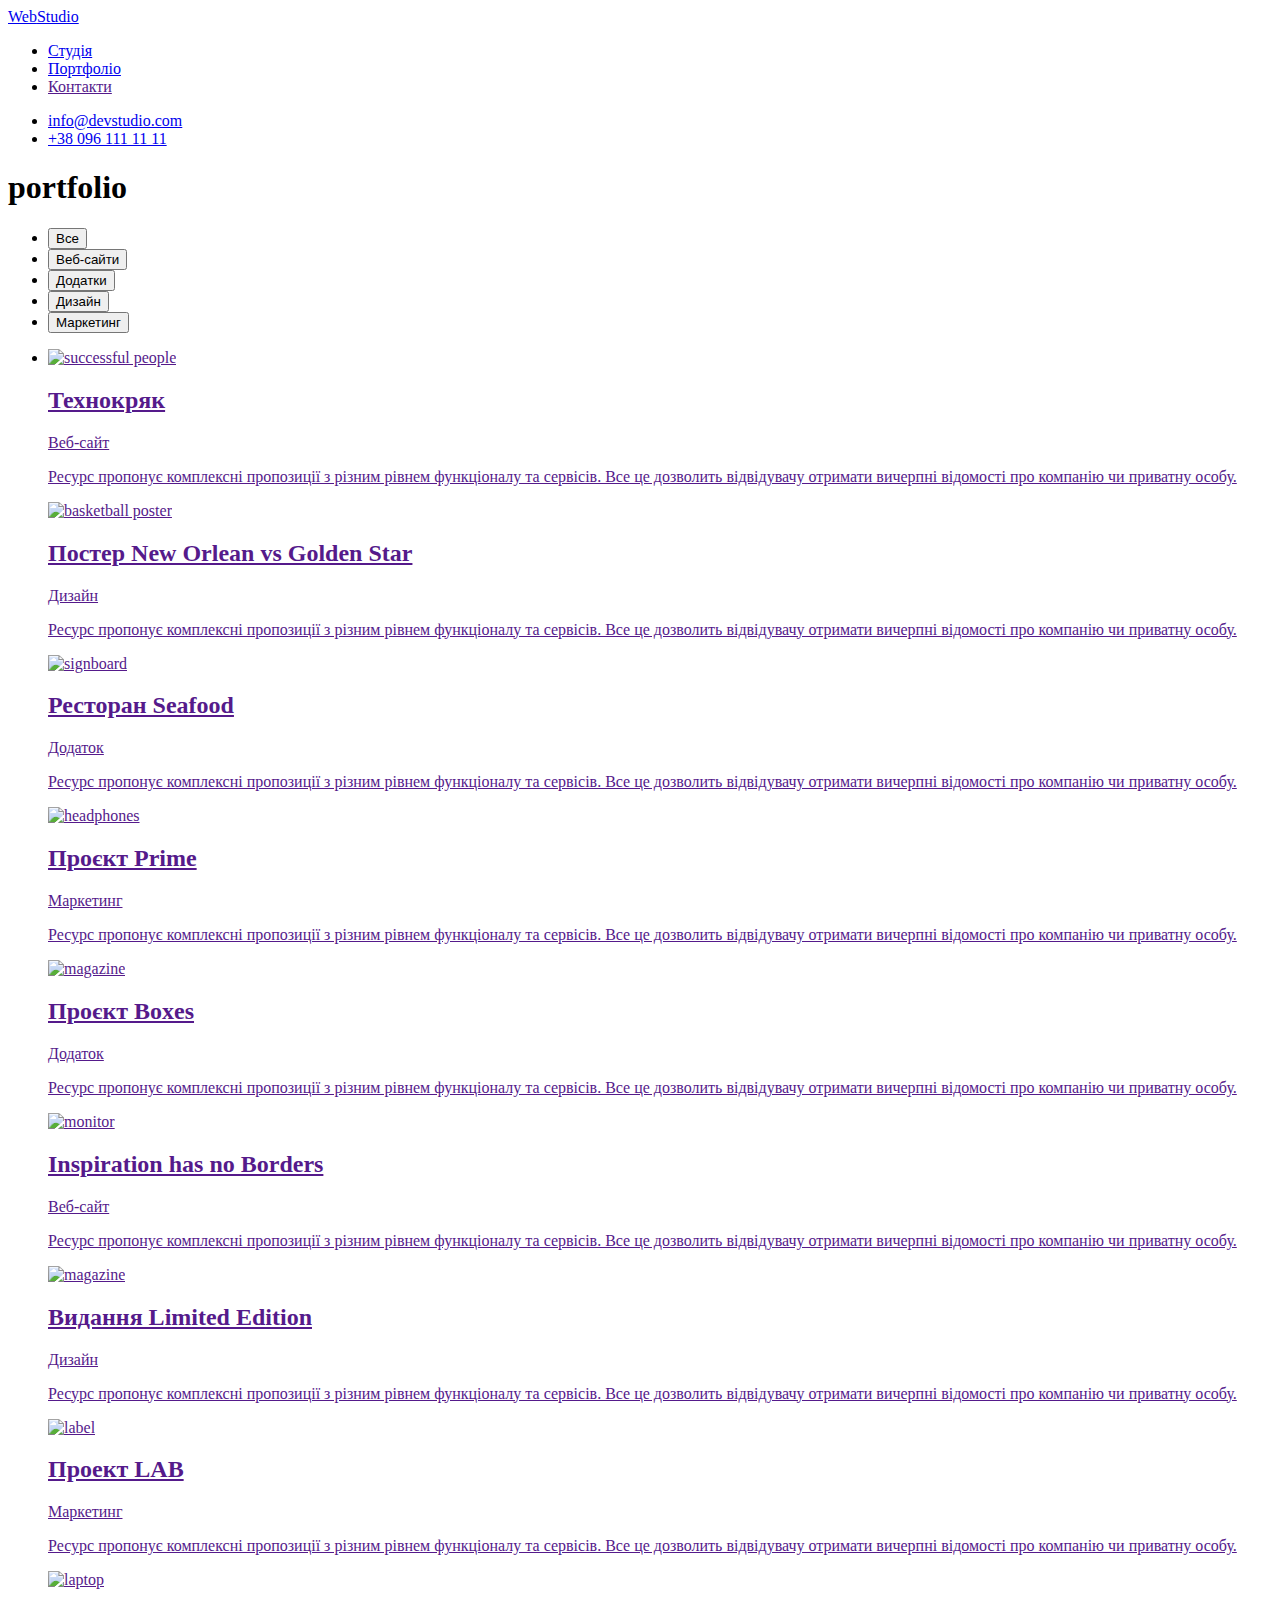
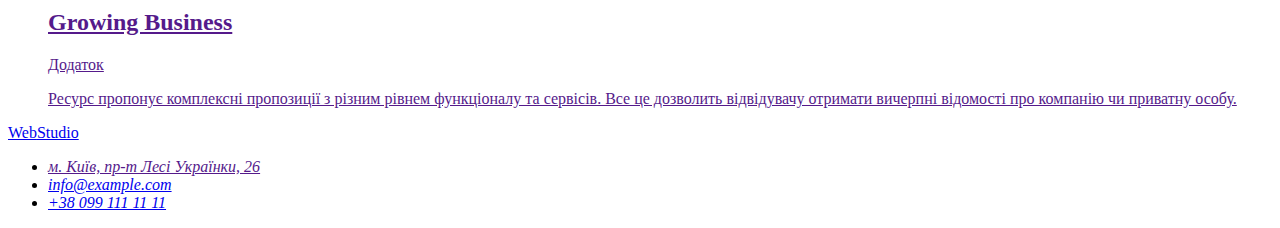
==== portfolio.html @ 74101970 "Add files via upload" ====
<!DOCTYPE html>
<html lang="en">
<head>
    <meta charset="UTF-8">
    <meta http-equiv="X-UA-Compatible" content="IE=edge">
    <meta name="viewport" content="width=device-width, initial-scale=1.0">
    <title>Document</title>
    <link href="https://fonts.googleapis.com/css2?family=Raleway:wght@700&family=Roboto:wght@400;500;700;900&display=swap"
        rel="stylesheet">
    <link rel="stylesheet" href="./css/styles.css">
</head>
<body>
    <!-- Hedear -->  
    <header class="page-header">
        <nav>
            <a href="./index.html" class="header-logo">Web<span class="first-logo">Studio</span></a>
            <ul class="page-nav list">
                <li><a href="./index.html" class="studio-link">Студія</a></li>
                <li><a href="./portfolio.html" class="portfolio-link current">Портфоліо</a></li>
                <li><a href="" class="contacts">Контакти</a></li>
            </ul>
        </nav>
        <ul class="page-contacts list">
            <li><a href="mailto:info@devstudio.com">info@devstudio.com</a></li>
            <li><a href="tel:+380961111111">+38 096 111 11 11</a></li>
        </ul>
    </header>
    <main>
        <section class="portfolio">
            <h1>portfolio</h1>
            <ul class="portfolio-nav list">
                <li><button type="button">Все</button></li>
                <li><button type="button">Веб-сайти</button></li>
                <li><button type="button">Додатки</button></li>
                <li><button type="button">Дизайн</button></li>
                <li><button type="button">Маркетинг</button></li>
            </ul>
            <ul class="portfolio-works list">
                <li>
                    <a href="">
                        <img src="./images/successful-people.jpg" alt="successful people" width="370">
                        <h2>Технокряк</h2>
                        <p>Веб-сайт</p>
                        <p>Ресурс пропонує комплексні пропозиції з різним рівнем функціоналу та сервісів. Все це дозволить відвідувачу отримати
                        вичерпні відомості про компанію чи приватну особу.</p>
                    </a>
                    <a href="">
                        <img src="./images/basketball-poster.jpg" alt="basketball poster" width="370">
                        <h2>Постер New Orlean vs Golden Star</h2>
                        <p>Дизайн</p>
                        <p>Ресурс пропонує комплексні пропозиції з різним рівнем функціоналу та сервісів. Все це дозволить відвідувачу
                            отримати
                            вичерпні відомості про компанію чи приватну особу.</p>
                    </a>
                    <a href="">
                        <img src="./images/signboard.jpg" alt="signboard" width="370">
                        <h2>Ресторан Seafood</h2>
                        <p>Додаток</p>
                        <p>Ресурс пропонує комплексні пропозиції з різним рівнем функціоналу та сервісів. Все це дозволить відвідувачу
                            отримати
                            вичерпні відомості про компанію чи приватну особу.</p>
                    </a>
                    <a href="">
                        <img src="./images/headphones.jpg" alt="headphones" width="370">
                        <h2>Проєкт Prime</h2>
                        <p>Маркетинг</p>
                        <p>Ресурс пропонує комплексні пропозиції з різним рівнем функціоналу та сервісів. Все це дозволить відвідувачу
                            отримати
                            вичерпні відомості про компанію чи приватну особу.</p>
                    </a>
                    <a href="">
                        <img src="./images/magazine.jpg" alt="magazine" width="370">
                        <h2>Проєкт Boxes</h2>
                        <p>Додаток</p>
                        <p>Ресурс пропонує комплексні пропозиції з різним рівнем функціоналу та сервісів. Все це дозволить відвідувачу
                            отримати
                            вичерпні відомості про компанію чи приватну особу.</p>
                    </a>
                    <a href="">
                        <img src="./images/monitor.jpg" alt="monitor" width="370">
                        <h2>Inspiration has no Borders</h2>
                        <p>Веб-сайт</p>
                        <p>Ресурс пропонує комплексні пропозиції з різним рівнем функціоналу та сервісів. Все це дозволить відвідувачу
                            отримати
                            вичерпні відомості про компанію чи приватну особу.</p>
                    </a>
                    <a href="">
                        <img src="./images/magazine.jpg" alt="magazine" width="370">
                        <h2>Видання Limited Edition</h2>
                        <p>Дизайн</p>
                        <p>Ресурс пропонує комплексні пропозиції з різним рівнем функціоналу та сервісів. Все це дозволить відвідувачу
                            отримати
                            вичерпні відомості про компанію чи приватну особу.</p>
                    </a>
                    <a href="">
                        <img src="./images/label.jpg" alt="label" width="370">
                        <h2>Проект LAB</h2>
                        <p>Маркетинг</p>
                        <p>Ресурс пропонує комплексні пропозиції з різним рівнем функціоналу та сервісів. Все це дозволить відвідувачу
                            отримати
                            вичерпні відомості про компанію чи приватну особу.</p>
                    </a>
                    <a href="">
                        <img src="./images/laptop2.jpg" alt="laptop" width="370">
                        <h2>Growing Business</h2>
                        <p>Додаток</p>
                        <p>Ресурс пропонує комплексні пропозиції з різним рівнем функціоналу та сервісів. Все це дозволить відвідувачу
                            отримати
                            вичерпні відомості про компанію чи приватну особу.</p>
                    </a>
              </li>
            </ul>
        </section>
    </main>
    <!-- Footer -->
   <footer>
        <a href="./index.html" class="footer-logo">Web<span class="second-logo">Studio</span></a>
        <address>
        <ul class="address list">
            <li><a class="location-link" href="">м. Київ, пр-т Лесі Українки, 26</a></li>
            <li><a class="mail-link" href="mailto:info@example.com">info@example.com</a></li>
            <li><a class="tel-link" href="tel:+380991111111">+38 099 111 11 11</a></li>
        </ul>
        </address>
    </footer>
    </body>
    
    </html>
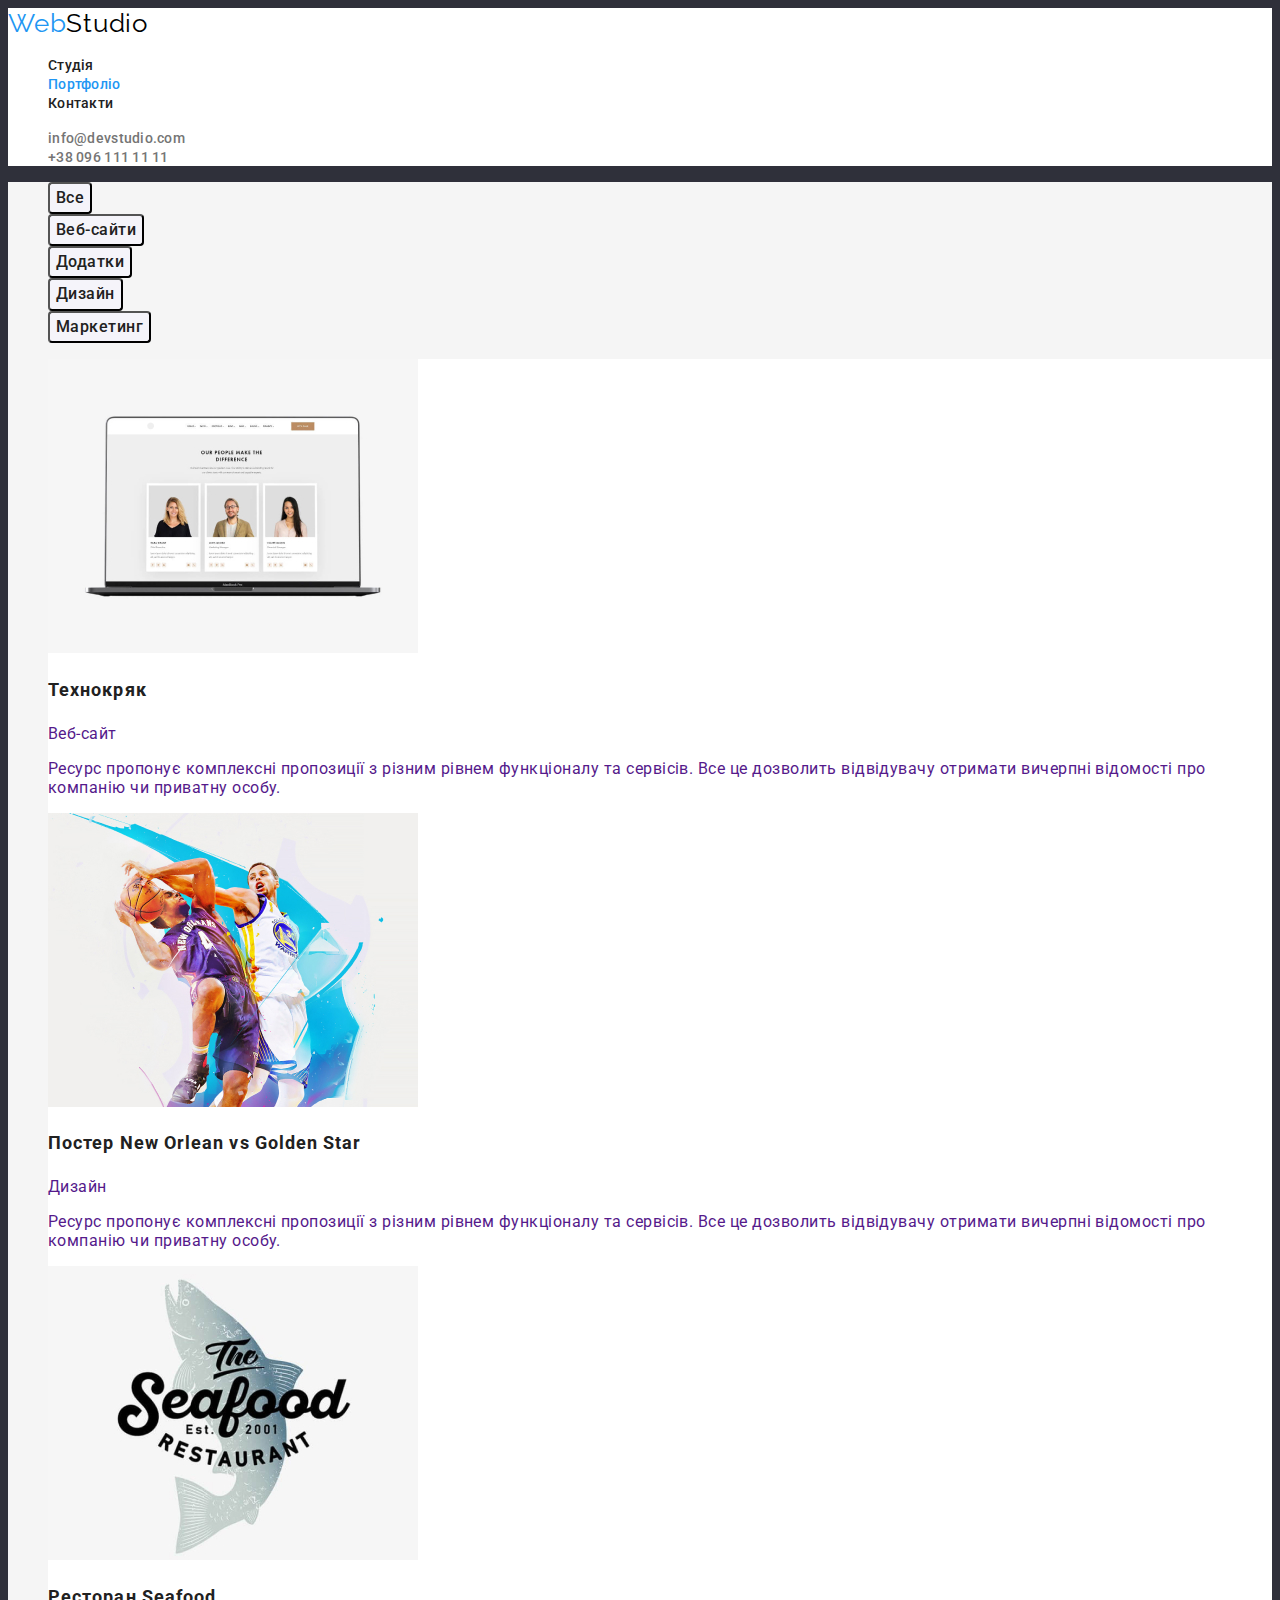
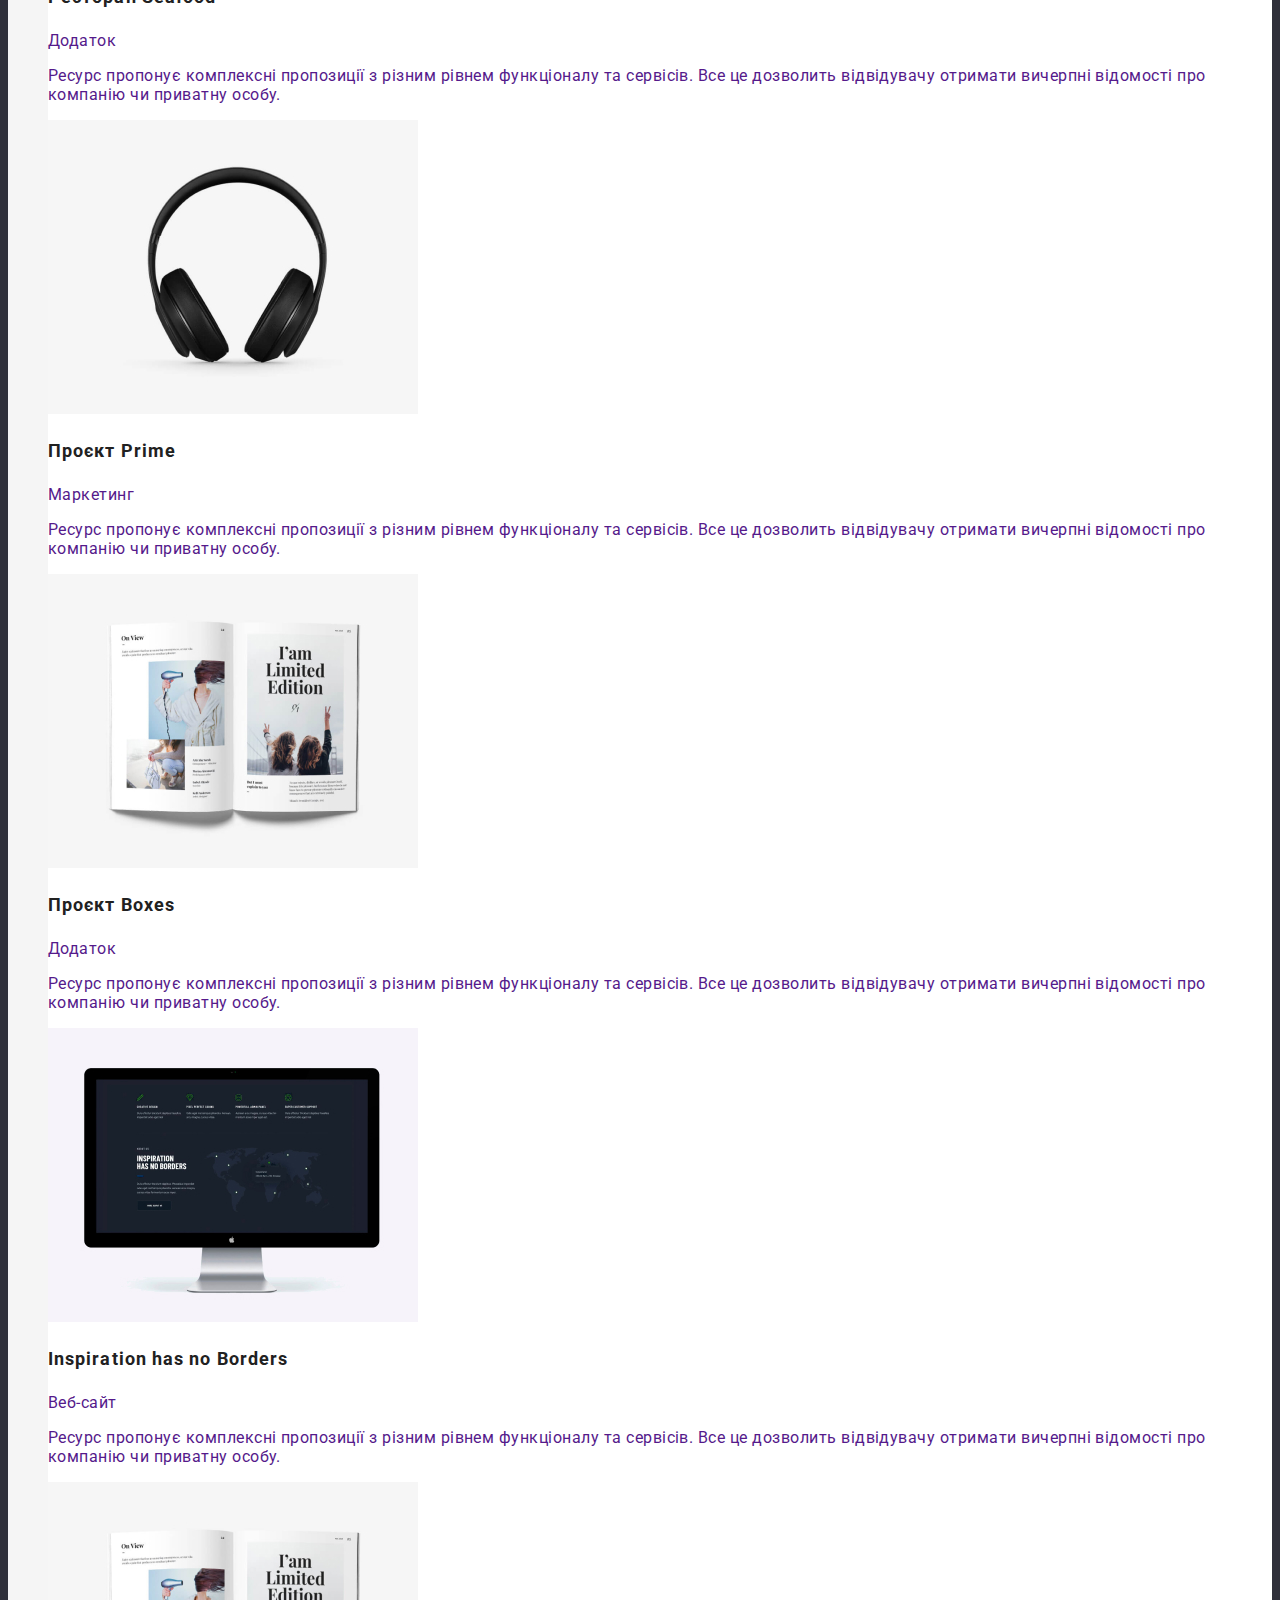
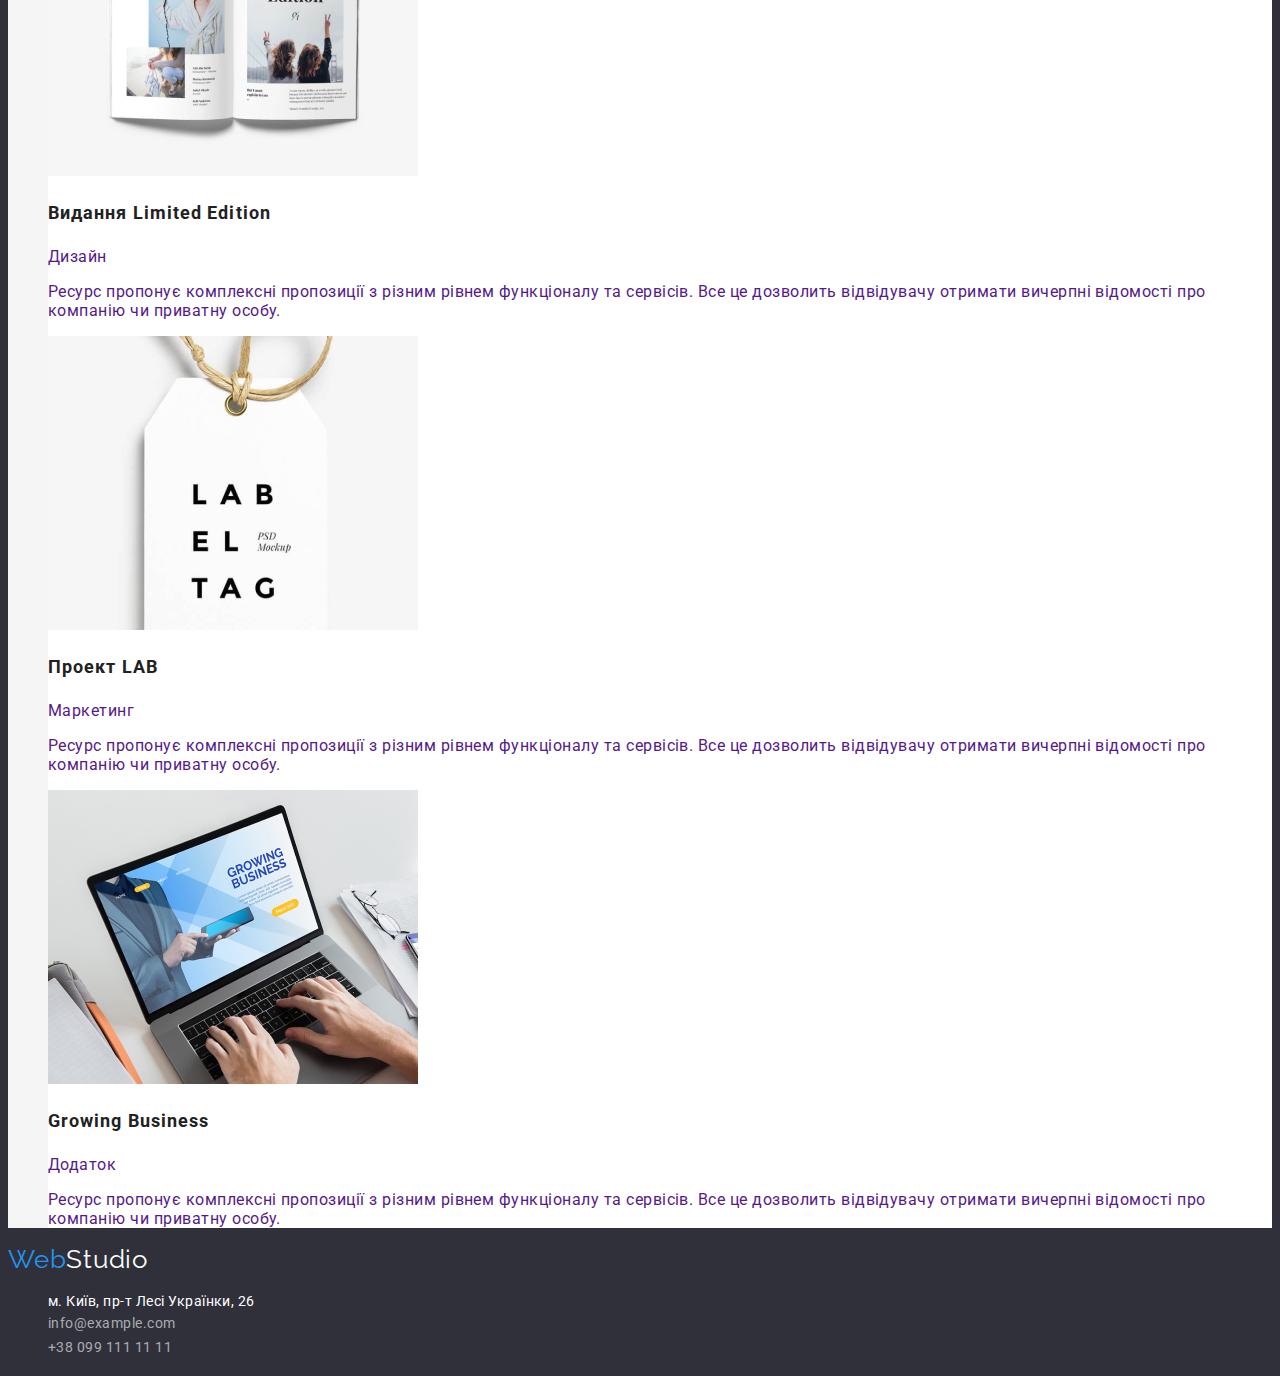
==== commit eab73a59: "homework-2-red-1" ====
--- a/portfolio.html
+++ b/portfolio.html
@@ -113,7 +113,7 @@
         </section>
     </main>
     <!-- Footer -->
-   <footer>
+    <footer>
         <a href="./index.html" class="footer-logo">Web<span class="second-logo">Studio</span></a>
         <address>
         <ul class="address list">
@@ -124,5 +124,4 @@
         </address>
     </footer>
     </body>
-    
     </html>--- a/css/styles.css
+++ b/css/styles.css
@@ -0,0 +1,286 @@
+/* body text color: #757575 */
+/* secondary color #212121 */
+/* address mail. tel. link color: rgba(255, 255, 255, 0.6); */
+/* special (nav, logo acсent) color #2196F3*/
+/* hero h1 color #FFFFFF */
+/* body background color #2F303A; */
+/* header background color #FFFFFF*/
+/* hero, footer background color #FFFFFF*/
+/* Our advantages background color #E5E5E5* */
+/* Our team background color #F5F4FA* */
+/* Hedear */
+:root{
+    --primary-text-color:#757575;
+    --title-text-color:#212121;
+    --accent-color:#2196F3;
+    --hero-color:#FFFFFF;
+    --address-color: rgba(255, 255, 255, 0.6);
+    --logo-first-color: #000000;
+}
+
+/* PAGE */
+body{
+
+    color:var(--primary-text-color);
+    background-color:#2F303A;  
+    font-family: Roboto, sans-serif;
+    letter-spacing: 0.03em;
+}
+ button{
+    cursor: pointer;
+}
+.list {
+    list-style: none;
+}
+/* Page header */
+.page-header {
+    background: #FFFFFF;
+}
+/* Page logo */
+.header-logo{
+    font-family: Raleway,sans-serif;
+    font-size: 26px;
+    line-height: 1.2;
+    letter-spacing: 0.03em;
+    text-decoration: none;
+
+    color:var(--accent-color);
+}
+.first-logo {
+    font-family: Raleway, sans-serif; 
+    font-size: 26px;
+    line-height: 1.2;
+    letter-spacing: 0.03em;
+    text-decoration: none;
+
+    color: var(--logo-first-color);
+}
+/* Page navigation */
+.page-nav a{
+    font-weight: 500;
+    font-size: 14px;
+    line-height: 1.2;
+    letter-spacing: 0.02em;
+    text-decoration: none;
+
+    color:var(--title-text-color);
+}
+.studio-link:hover,
+.studio-link:focus {
+    color:var(--accent-color);
+}
+.portfolio-link:hover,
+.portfolio-link:focus {
+    color: var(--accent-color);
+}    
+.page-nav .current{
+    color: var(--accent-color);  
+}  
+/* Page-contacts */
+.page-contacts a{
+    font-weight: 500;
+    font-size: 14px;
+    line-height: 1.14;
+    letter-spacing: 0.02em;
+    text-decoration: none;
+
+    color:var(--primary-text-color);
+}
+.page-contacts a:hover,
+.page-contacts a:focus{
+    color:var(--accent-color);
+}
+
+/* footer */
+.footer-logo {
+    font-family: Raleway, sans-serif;
+    font-size: 26px;
+    line-height: 1.2;
+    letter-spacing: 0.03em;
+    text-decoration: none;
+
+    color: var(--accent-color);
+}
+.second-logo {
+    font-family: Raleway, sans-serif; 
+    font-size: 26px;
+    line-height: 1.2;
+    letter-spacing: 0.03em;
+    text-decoration: none;
+
+    color: var(--hero-color);
+}
+.mail-link,
+.tel-link{
+    font-style: normal;
+    font-size: 14px;
+    line-height: 1.71;
+    text-decoration: none;
+
+    color:var(--address-color);
+}
+.location-link{
+    font-style: normal;
+    font-size: 14px;
+    line-height: 1.5;
+    text-decoration: none;
+
+    color: #FFFFFF;
+}
+.mail-link:hover,
+.mail-link:focus {
+    color: var(--accent-color);
+}
+.tel-link:hover,
+.tel-link:focus {
+    color: var(--accent-color);
+}
+/* MAIN */
+
+/* Hero */
+.hero-title {
+    font-weight: 900;
+    font-size: 44px;
+    line-height: 1.36;
+    text-align: center;
+    letter-spacing: 0.06em;
+    text-transform: uppercase;
+
+    color: var(--hero-color);
+}
+
+/* button */
+.button {
+    font-family: inherit;
+    font-weight: 700;
+    font-size: 16px;
+    line-height: 1.88;
+    display: flex;
+    align-items: center;
+    text-align: center;
+    letter-spacing: 0.06em;
+
+    color: var(--hero-color);
+    background-color: var(--accent-color)
+}
+
+/* Our adventages */
+.section-adventages {
+    background-color: #E5E5E5;
+}
+.adventages-title{
+    position: absolute;
+    width: 1px;
+    height: 1px;
+    margin: -1px;
+    border: 0;
+    padding: 0;
+    white-space: nowrap;
+    clip-path: inset(100%);
+    clip: rect(0 0 0 0);
+    overflow: hidden;
+}
+
+.adventages h3 {
+    font-weight: 700;
+    font-size: 14px;
+    line-height: 1.14;
+    text-transform: uppercase;
+
+    color: var(--title-text-color);
+}
+
+.adventages p {
+    font-size: 14px;
+    line-height: 1.71;
+}
+
+/* What we do */
+.section-do {
+    background-color: #E5E5E5;
+}
+
+.do-title {
+    font-weight: 700;
+    font-size: 36px;
+    line-height: 1.17;
+    text-align: center;
+
+    color: var(--title-text-color);
+}
+
+/* Our team */
+.section-team {
+    background-color: #F5F4FA;
+}
+
+.team-title {
+    font-weight: 700;
+    font-size: 36px;
+    line-height: 1.17;
+    text-align: center;
+
+    color: var(--title-text-color);
+}
+
+.team h3 {
+    font-weight: 500;
+    font-size: 16px;
+    line-height: 1.19;
+
+    color: var(--title-text-color);
+}
+/* PORTFOLIO */
+.portfolio{
+    background-color: #F5F5F5;
+}
+.portfolio h1{
+    position: absolute;
+    width: 1px;
+    height: 1px;
+    margin: -1px;
+    border: 0;
+    padding: 0;
+    white-space: nowrap;
+    clip-path: inset(100%);
+    clip: rect(0 0 0 0);
+    overflow: hidden;
+}
+/* Portfolio navigation */
+.portfolio-nav button{
+    font-family: inherit;
+    font-weight: 500;
+    font-size: 16px;
+    line-height: 1.63;  
+    text-align: center;
+    letter-spacing: 0.03em;
+    
+    color: var(--title-text-color);
+    background: #F5F4FA;
+    border-radius: 4px;
+}
+.portfolio-nav button:hover,
+.portfolio-nav button:focus{
+    background-color: #2196F3;
+    color: #FFFFFF;
+}
+/* Portfolio works */
+.portfolio-works li{
+    background-color: #FFFFFF;
+}
+.portfolio-works a{
+    text-decoration: none;
+}
+.portfolio-works h2{
+    font-weight: 700;
+    font-size: 18px;
+    line-height: 2.00;
+    letter-spacing: 0.06em;
+    
+    color: var(--title-text-color);
+} 
+.portfolio-works p{
+    font-size: 16px;
+    line-height: 1,88;
+    letter-spacing: 0.03em;
+}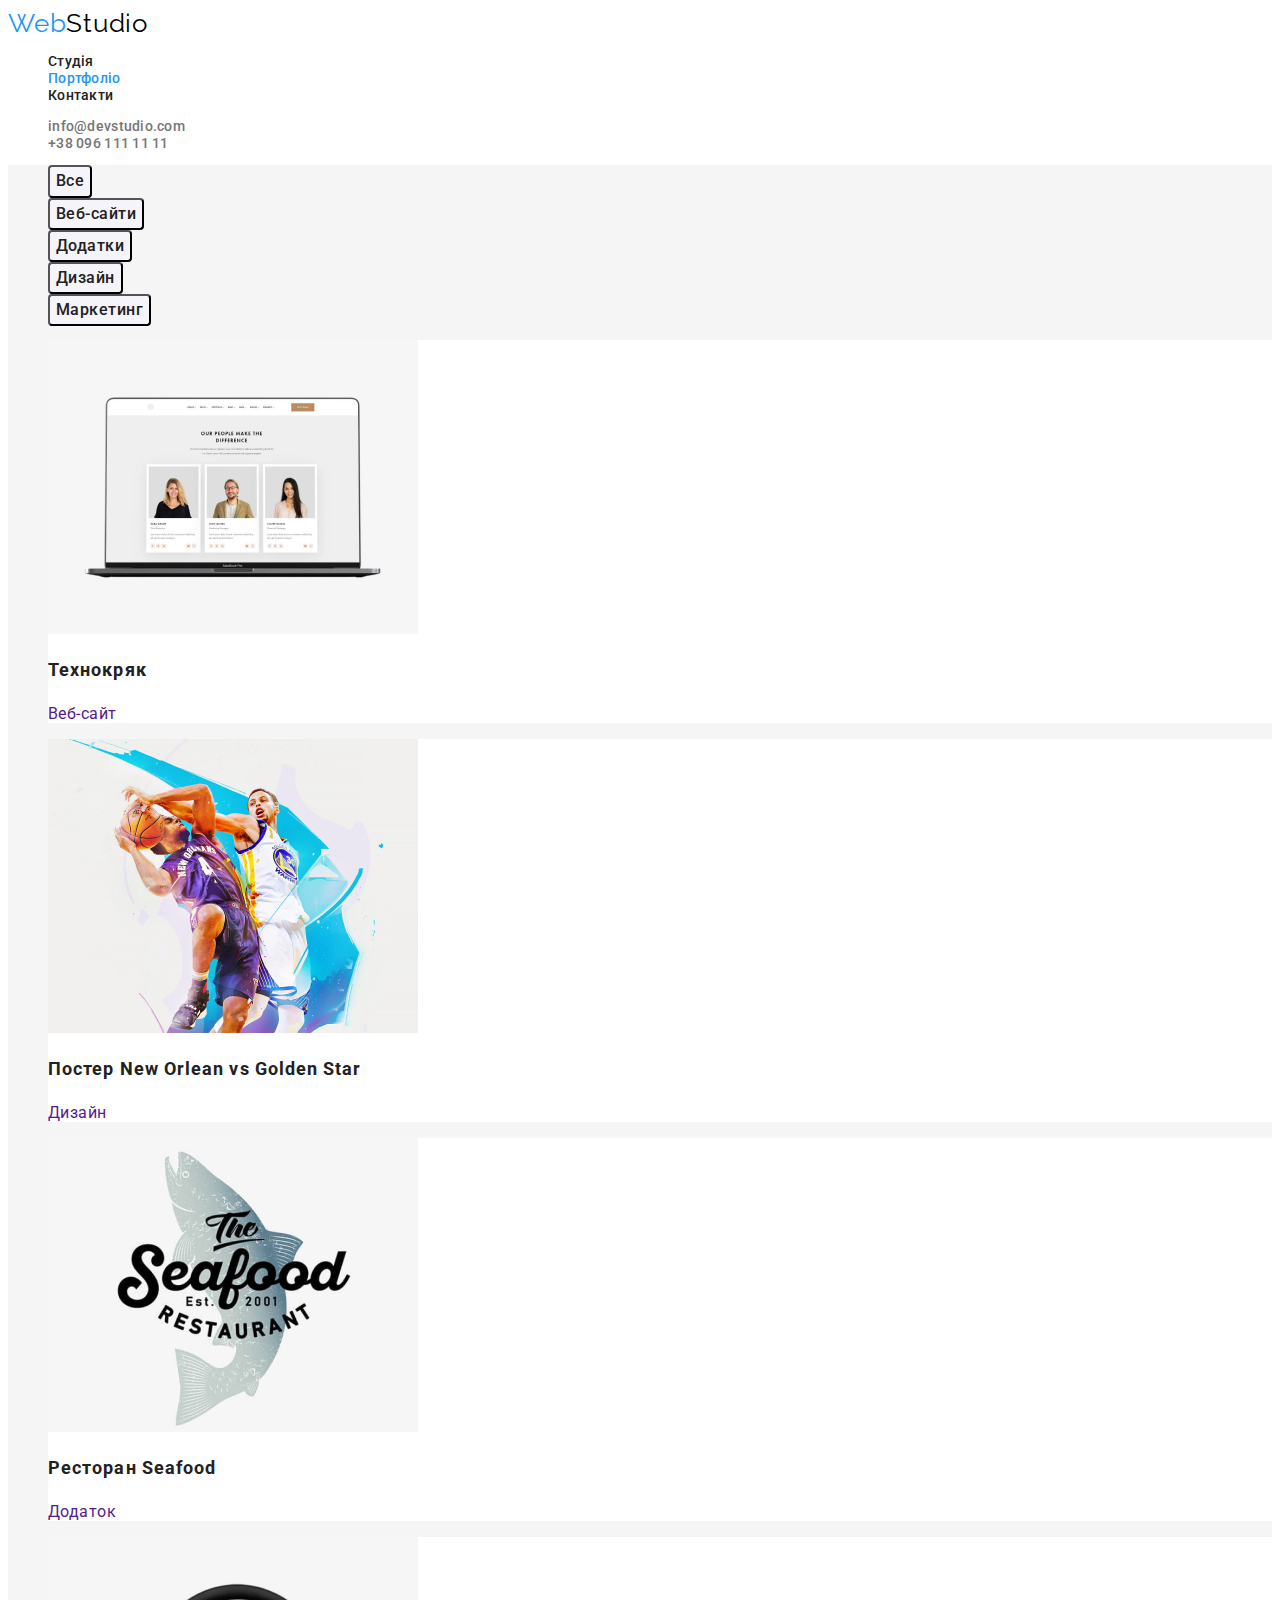
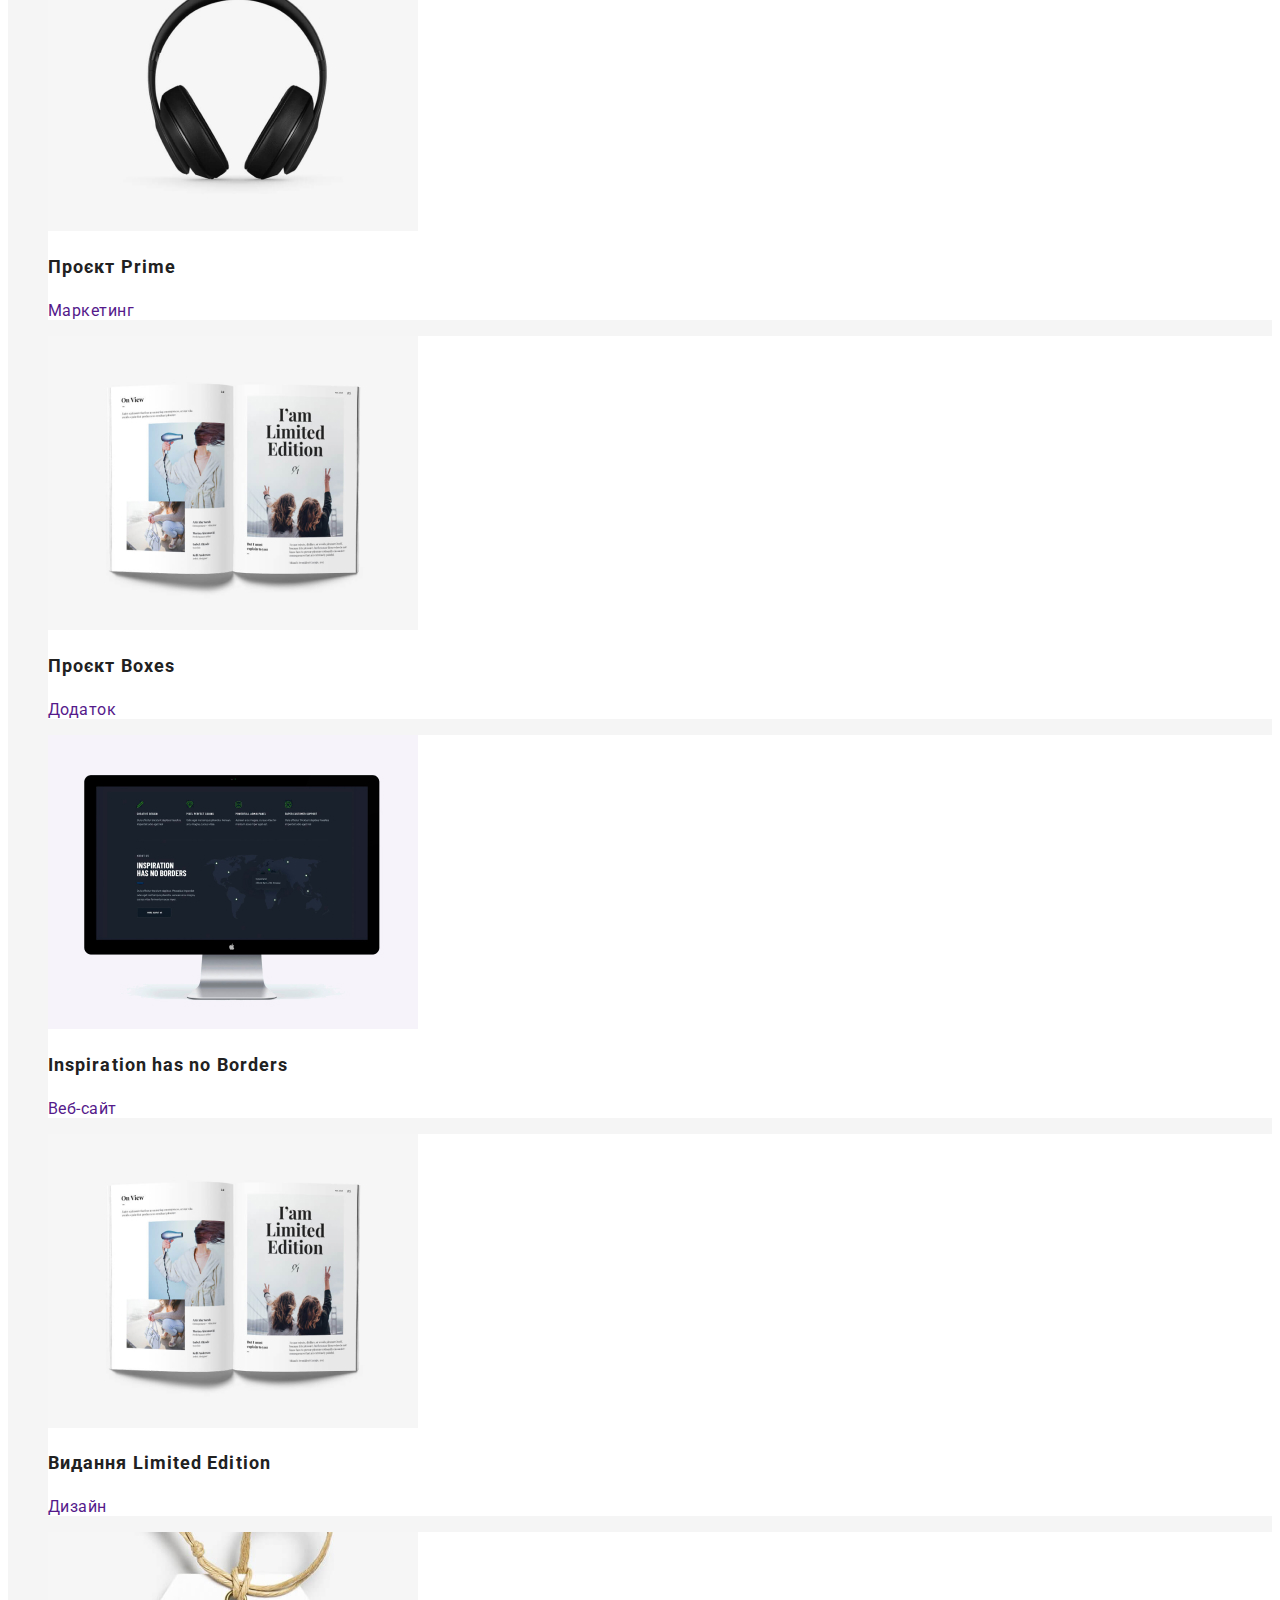
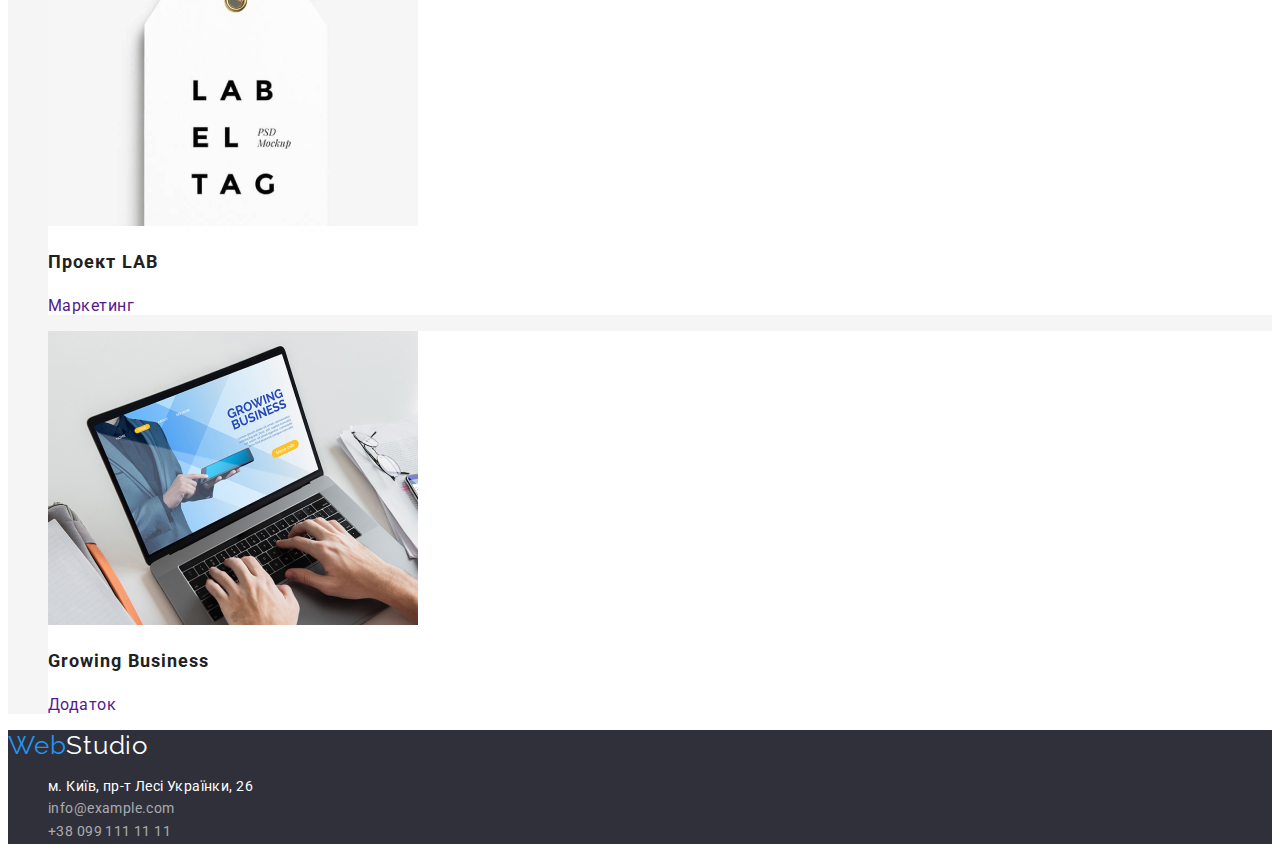
==== commit b50239be: "homework-2-red-2" ====
--- a/portfolio.html
+++ b/portfolio.html
@@ -41,79 +41,68 @@
                         <img src="./images/successful-people.jpg" alt="successful people" width="370">
                         <h2>Технокряк</h2>
                         <p>Веб-сайт</p>
-                        <p>Ресурс пропонує комплексні пропозиції з різним рівнем функціоналу та сервісів. Все це дозволить відвідувачу отримати
-                        вичерпні відомості про компанію чи приватну особу.</p>
-                    </a>
+                    </a>                     
+                </li>
+                <li>
                     <a href="">
                         <img src="./images/basketball-poster.jpg" alt="basketball poster" width="370">
                         <h2>Постер New Orlean vs Golden Star</h2>
                         <p>Дизайн</p>
-                        <p>Ресурс пропонує комплексні пропозиції з різним рівнем функціоналу та сервісів. Все це дозволить відвідувачу
-                            отримати
-                            вичерпні відомості про компанію чи приватну особу.</p>
                     </a>
+                </li>
+                <li>
                     <a href="">
                         <img src="./images/signboard.jpg" alt="signboard" width="370">
                         <h2>Ресторан Seafood</h2>
                         <p>Додаток</p>
-                        <p>Ресурс пропонує комплексні пропозиції з різним рівнем функціоналу та сервісів. Все це дозволить відвідувачу
-                            отримати
-                            вичерпні відомості про компанію чи приватну особу.</p>
-                    </a>
+                </li>
+                <li>
                     <a href="">
                         <img src="./images/headphones.jpg" alt="headphones" width="370">
                         <h2>Проєкт Prime</h2>
                         <p>Маркетинг</p>
-                        <p>Ресурс пропонує комплексні пропозиції з різним рівнем функціоналу та сервісів. Все це дозволить відвідувачу
-                            отримати
-                            вичерпні відомості про компанію чи приватну особу.</p>
                     </a>
+                </li>
+                <li>
                     <a href="">
                         <img src="./images/magazine.jpg" alt="magazine" width="370">
                         <h2>Проєкт Boxes</h2>
                         <p>Додаток</p>
-                        <p>Ресурс пропонує комплексні пропозиції з різним рівнем функціоналу та сервісів. Все це дозволить відвідувачу
-                            отримати
-                            вичерпні відомості про компанію чи приватну особу.</p>
                     </a>
+                </li>
+                <li>
                     <a href="">
                         <img src="./images/monitor.jpg" alt="monitor" width="370">
                         <h2>Inspiration has no Borders</h2>
                         <p>Веб-сайт</p>
-                        <p>Ресурс пропонує комплексні пропозиції з різним рівнем функціоналу та сервісів. Все це дозволить відвідувачу
-                            отримати
-                            вичерпні відомості про компанію чи приватну особу.</p>
                     </a>
+                </li>
+                <li>
                     <a href="">
                         <img src="./images/magazine.jpg" alt="magazine" width="370">
                         <h2>Видання Limited Edition</h2>
                         <p>Дизайн</p>
-                        <p>Ресурс пропонує комплексні пропозиції з різним рівнем функціоналу та сервісів. Все це дозволить відвідувачу
-                            отримати
-                            вичерпні відомості про компанію чи приватну особу.</p>
                     </a>
+                </li>
+                <li>
                     <a href="">
                         <img src="./images/label.jpg" alt="label" width="370">
                         <h2>Проект LAB</h2>
                         <p>Маркетинг</p>
-                        <p>Ресурс пропонує комплексні пропозиції з різним рівнем функціоналу та сервісів. Все це дозволить відвідувачу
-                            отримати
-                            вичерпні відомості про компанію чи приватну особу.</p>
                     </a>
+                </li>
+                <li>
                     <a href="">
                         <img src="./images/laptop2.jpg" alt="laptop" width="370">
                         <h2>Growing Business</h2>
                         <p>Додаток</p>
-                        <p>Ресурс пропонує комплексні пропозиції з різним рівнем функціоналу та сервісів. Все це дозволить відвідувачу
-                            отримати
-                            вичерпні відомості про компанію чи приватну особу.</p>
                     </a>
-              </li>
+                </li>
             </ul>
         </section>
     </main>
     <!-- Footer -->
-    <footer>
+    <footer class="footer">
         <a href="./index.html" class="footer-logo">Web<span class="second-logo">Studio</span></a>
         <address>
         <ul class="address list">
--- a/css/styles.css
+++ b/css/styles.css
@@ -20,11 +20,12 @@
 
 /* PAGE */
 body{
-
     color:var(--primary-text-color);
-    background-color:#2F303A;  
     font-family: Roboto, sans-serif;
-    letter-spacing: 0.03em;
+    font-size: 14px;
+    letter-spacing: 0.03em;
+
+    background-color: #FFFFFF;
 }
  button{
     cursor: pointer;
@@ -58,7 +59,6 @@
 /* Page navigation */
 .page-nav a{
     font-weight: 500;
-    font-size: 14px;
     line-height: 1.2;
     letter-spacing: 0.02em;
     text-decoration: none;
@@ -79,7 +79,6 @@
 /* Page-contacts */
 .page-contacts a{
     font-weight: 500;
-    font-size: 14px;
     line-height: 1.14;
     letter-spacing: 0.02em;
     text-decoration: none;
@@ -92,6 +91,9 @@
 }
 
 /* footer */
+.footer{
+    background-color: #2F303A;
+}
 .footer-logo {
     font-family: Raleway, sans-serif;
     font-size: 26px;
@@ -113,7 +115,6 @@
 .mail-link,
 .tel-link{
     font-style: normal;
-    font-size: 14px;
     line-height: 1.71;
     text-decoration: none;
 
@@ -121,7 +122,6 @@
 }
 .location-link{
     font-style: normal;
-    font-size: 14px;
     line-height: 1.5;
     text-decoration: none;
 
@@ -138,6 +138,9 @@
 /* MAIN */
 
 /* Hero */
+.hero{
+    background-color: #2F303A;;
+}
 .hero-title {
     font-weight: 900;
     font-size: 44px;
@@ -152,7 +155,6 @@
 /* button */
 .button {
     font-family: inherit;
-    font-weight: 700;
     font-size: 16px;
     line-height: 1.88;
     display: flex;
@@ -166,9 +168,9 @@
 
 /* Our adventages */
 .section-adventages {
-    background-color: #E5E5E5;
-}
-.adventages-title{
+    background-color: #F5F5F5;
+}
+.adventages{
     position: absolute;
     width: 1px;
     height: 1px;
@@ -181,17 +183,14 @@
     overflow: hidden;
 }
 
-.adventages h3 {
-    font-weight: 700;
-    font-size: 14px;
+.adventages-title{
     line-height: 1.14;
     text-transform: uppercase;
 
     color: var(--title-text-color);
 }
 
-.adventages p {
-    font-size: 14px;
+.adventages-text {
     line-height: 1.71;
 }
 
@@ -199,9 +198,7 @@
 .section-do {
     background-color: #E5E5E5;
 }
-
-.do-title {
-    font-weight: 700;
+.title{
     font-size: 36px;
     line-height: 1.17;
     text-align: center;
@@ -213,22 +210,16 @@
 .section-team {
     background-color: #F5F4FA;
 }
-
-.team-title {
-    font-weight: 700;
-    font-size: 36px;
-    line-height: 1.17;
-    text-align: center;
-
-    color: var(--title-text-color);
-}
-
-.team h3 {
+.team-name{
     font-weight: 500;
     font-size: 16px;
     line-height: 1.19;
 
     color: var(--title-text-color);
+}
+.team-position{
+    font-size: 16px;
+    line-height: 1.9;
 }
 /* PORTFOLIO */
 .portfolio{
@@ -272,7 +263,6 @@
     text-decoration: none;
 }
 .portfolio-works h2{
-    font-weight: 700;
     font-size: 18px;
     line-height: 2.00;
     letter-spacing: 0.06em;
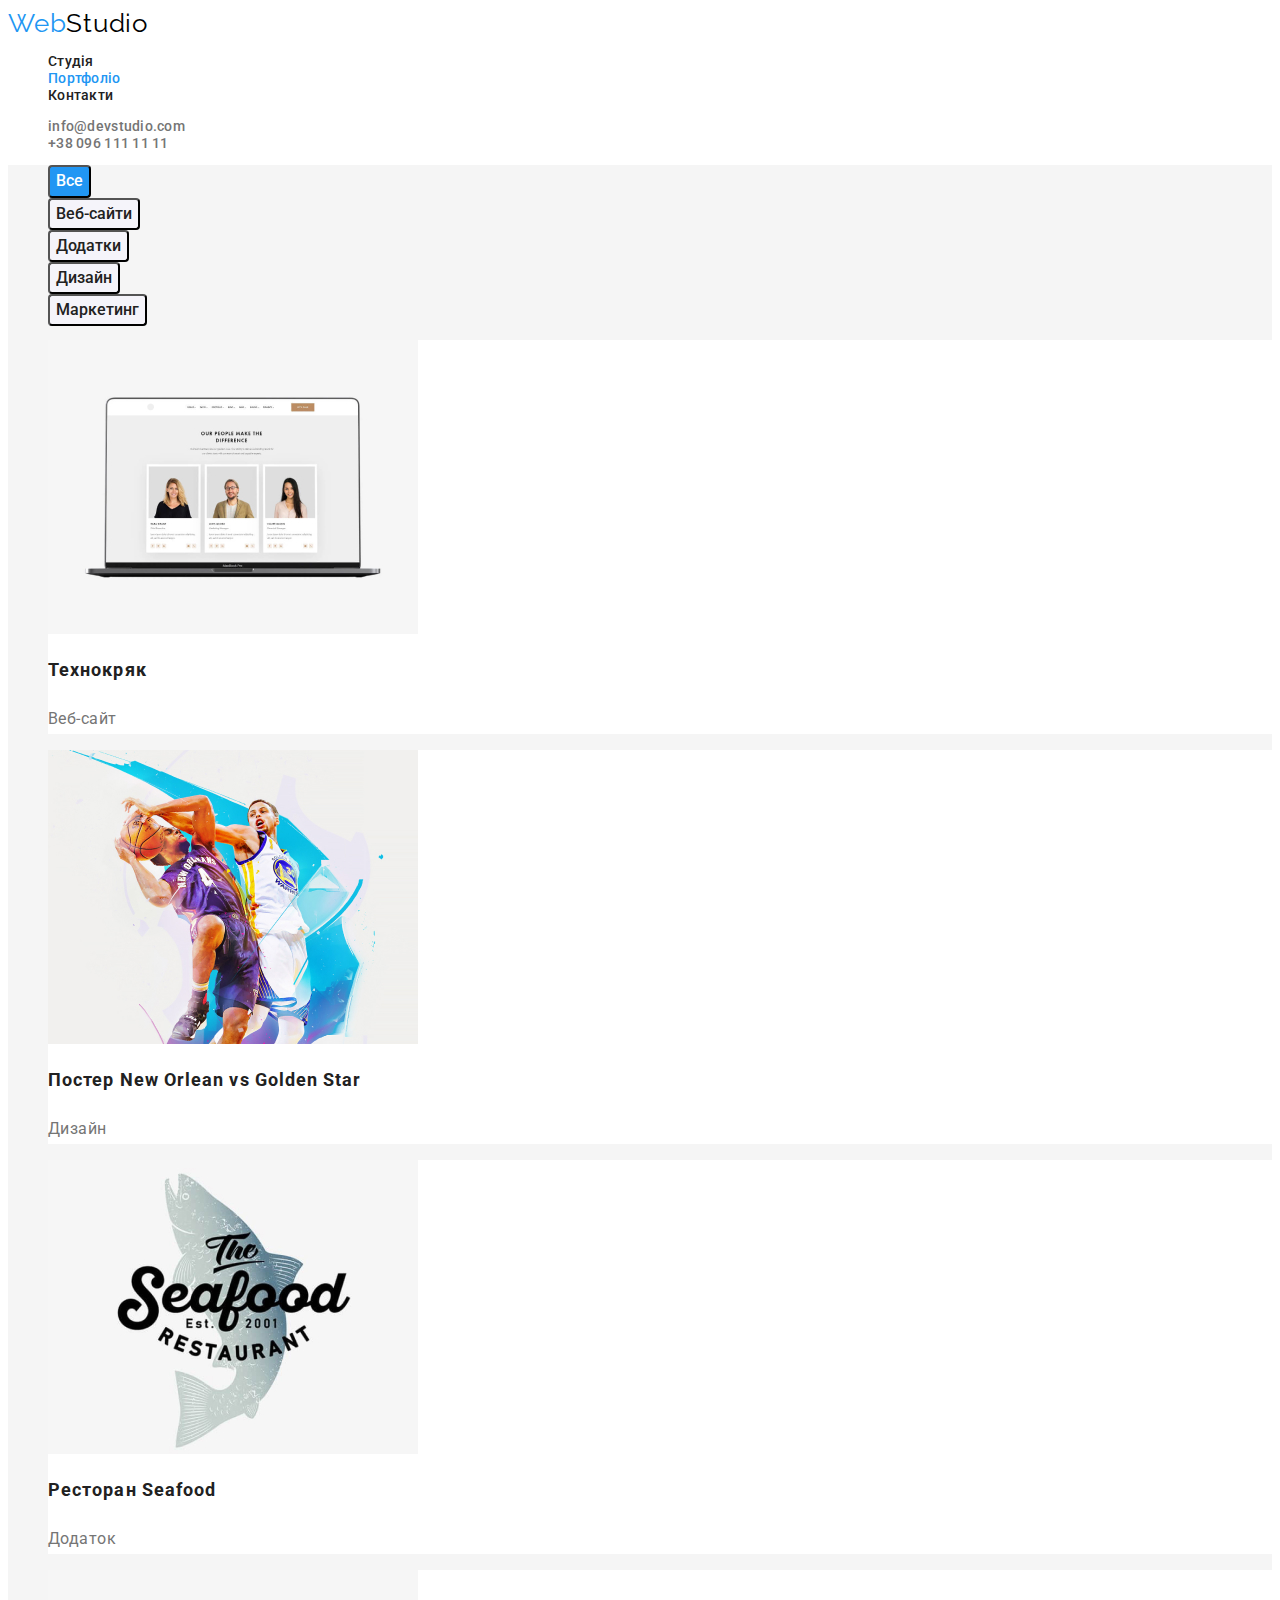
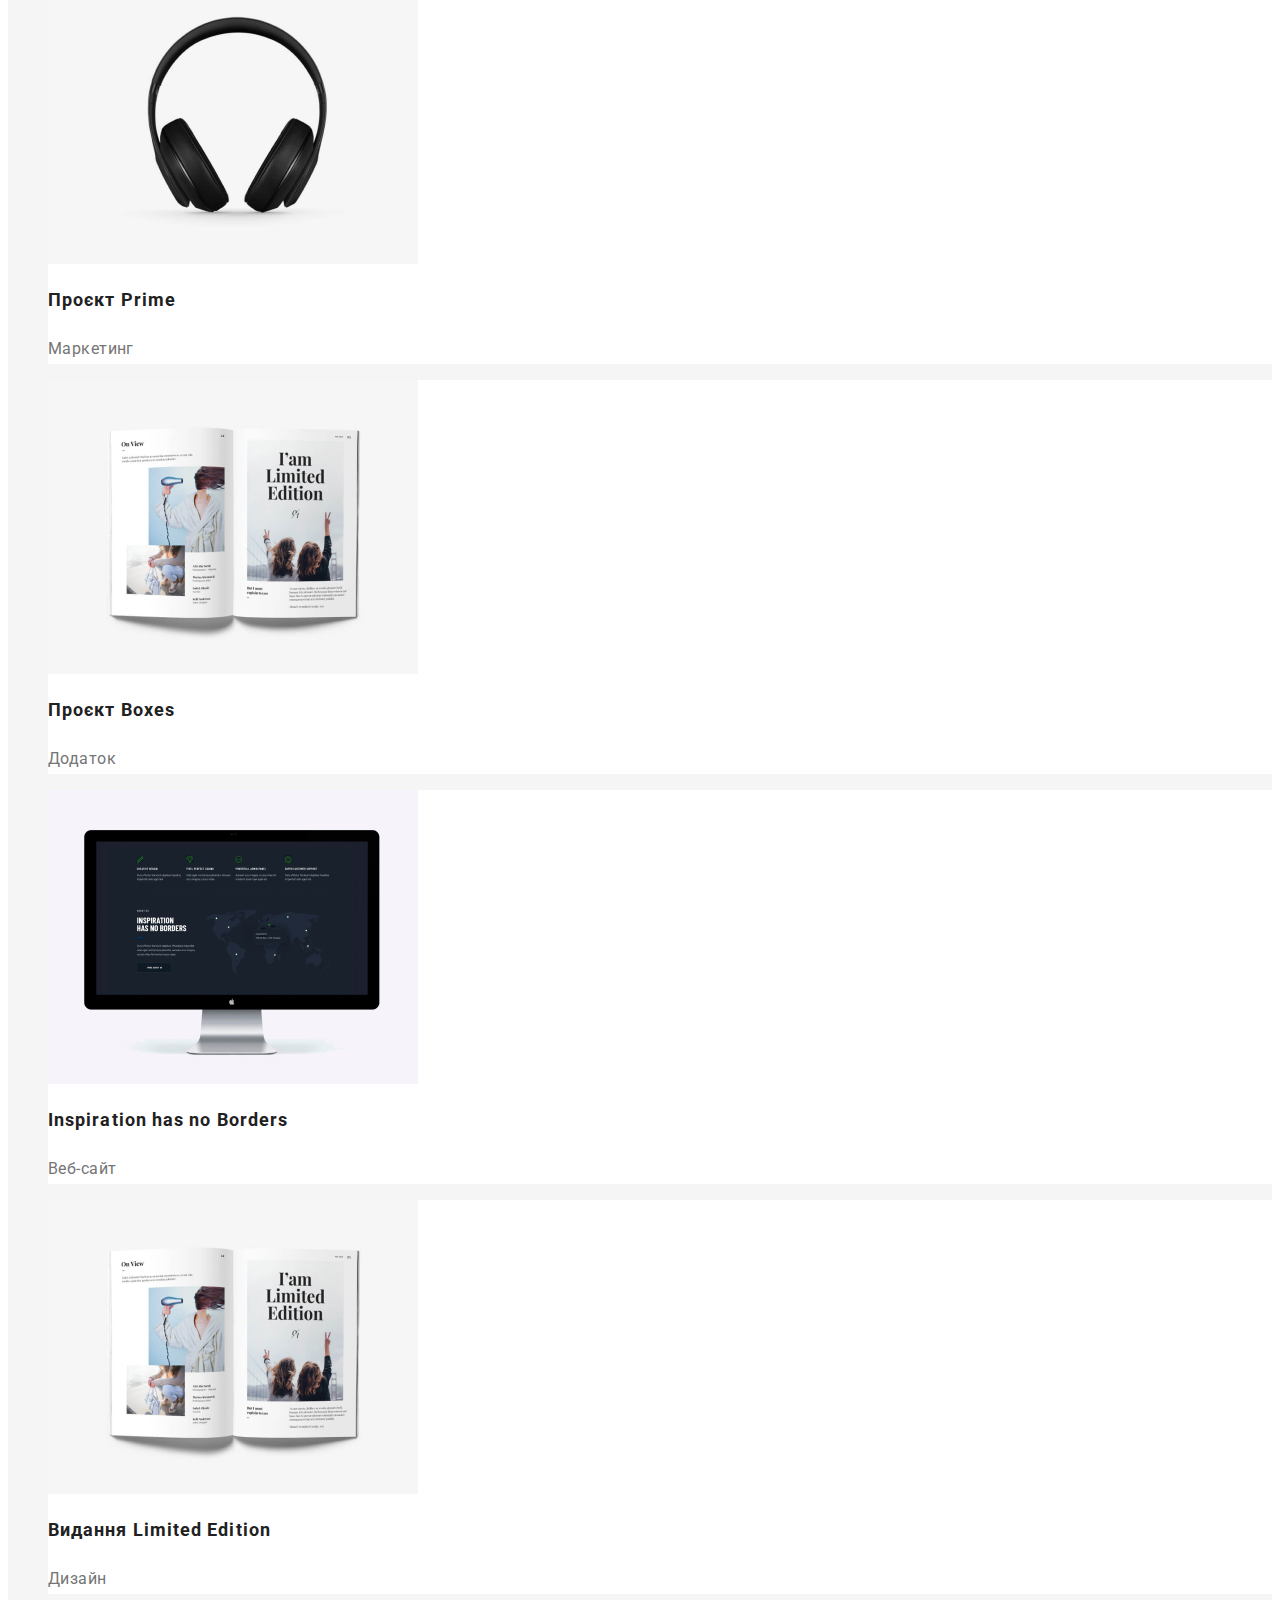
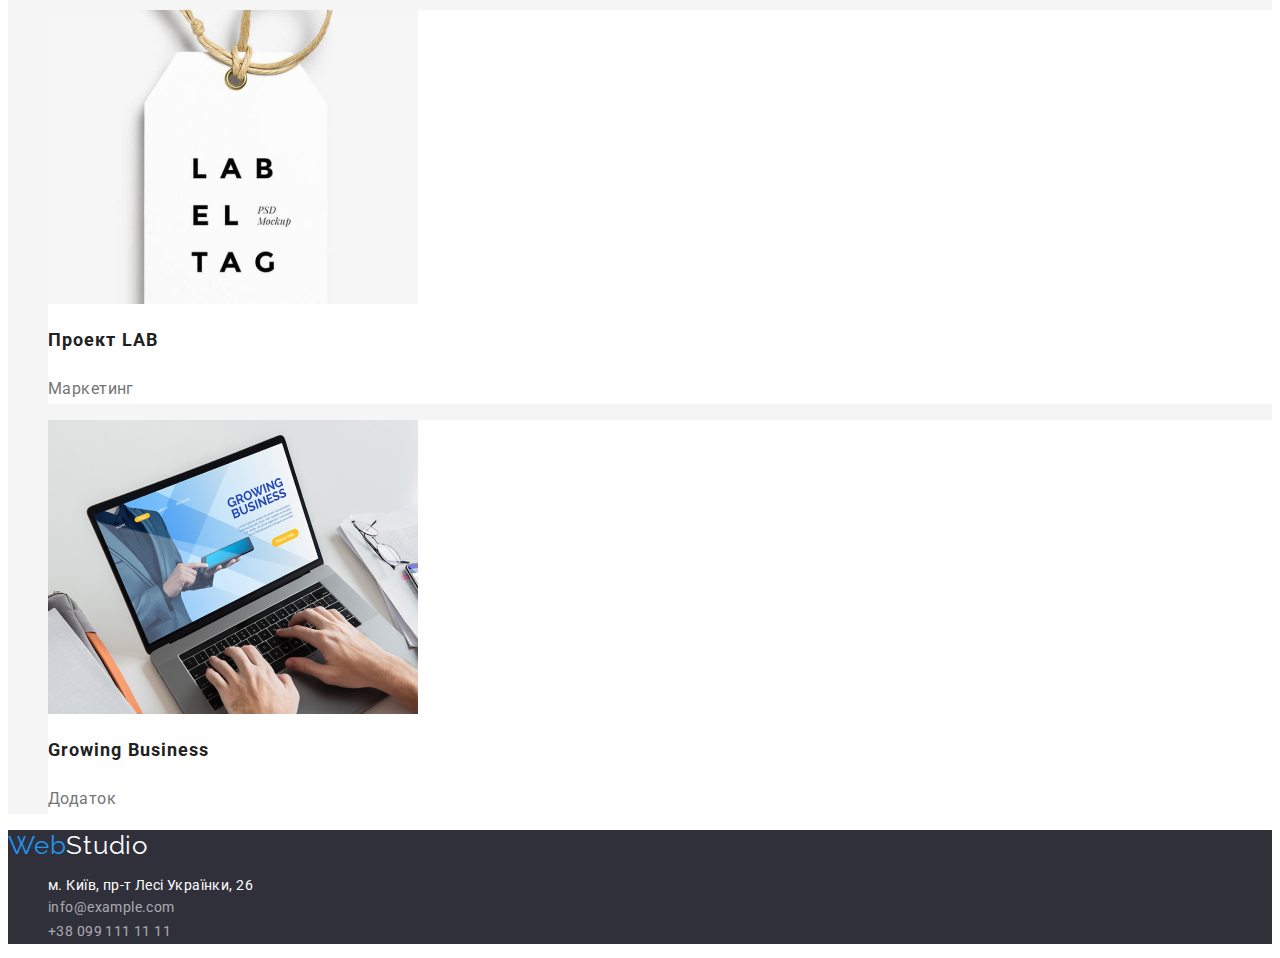
==== commit 9ba5ab55: "homework-2-red-3" ====
--- a/portfolio.html
+++ b/portfolio.html
@@ -29,18 +29,18 @@
         <section class="portfolio">
             <h1>portfolio</h1>
             <ul class="portfolio-nav list">
-                <li><button type="button">Все</button></li>
-                <li><button type="button">Веб-сайти</button></li>
-                <li><button type="button">Додатки</button></li>
-                <li><button type="button">Дизайн</button></li>
-                <li><button type="button">Маркетинг</button></li>
+                <li><button class="buttons b-current" type="button">Все</button></li>
+                <li><button class="buttons" type="button">Веб-сайти</button></li>
+                <li><button class="buttons" type="button">Додатки</button></li>
+                <li><button class="buttons" type="button">Дизайн</button></li>
+                <li><button class="buttons" type="button">Маркетинг</button></li>
             </ul>
             <ul class="portfolio-works list">
                 <li>
                     <a href="">
                         <img src="./images/successful-people.jpg" alt="successful people" width="370">
                         <h2>Технокряк</h2>
-                        <p>Веб-сайт</p>
+                        <p >Веб-сайт</p>
                     </a>                     
                 </li>
                 <li>
@@ -55,6 +55,7 @@
                         <img src="./images/signboard.jpg" alt="signboard" width="370">
                         <h2>Ресторан Seafood</h2>
                         <p>Додаток</p>
+                    </a>    
                 </li>
                 <li>
                     <a href="">
--- a/css/styles.css
+++ b/css/styles.css
@@ -153,7 +153,7 @@
 }
 
 /* button */
-.button {
+.button{
     font-family: inherit;
     font-size: 16px;
     line-height: 1.88;
@@ -184,6 +184,7 @@
 }
 
 .adventages-title{
+    font-size: 14px;
     line-height: 1.14;
     text-transform: uppercase;
 
@@ -238,20 +239,23 @@
     overflow: hidden;
 }
 /* Portfolio navigation */
-.portfolio-nav button{
+.buttons{
     font-family: inherit;
     font-weight: 500;
     font-size: 16px;
     line-height: 1.63;  
     text-align: center;
-    letter-spacing: 0.03em;
     
     color: var(--title-text-color);
     background: #F5F4FA;
     border-radius: 4px;
 }
-.portfolio-nav button:hover,
-.portfolio-nav button:focus{
+.b-current {
+    color: var(--hero-color);
+    background-color: #2196F3;
+}
+.buttons:hover,
+.buttons:focus{
     background-color: #2196F3;
     color: #FFFFFF;
 }
@@ -264,13 +268,13 @@
 }
 .portfolio-works h2{
     font-size: 18px;
-    line-height: 2.00;
+    line-height: 2;
     letter-spacing: 0.06em;
     
     color: var(--title-text-color);
 } 
 .portfolio-works p{
     font-size: 16px;
-    line-height: 1,88;
-    letter-spacing: 0.03em;
+    line-height: 1.88;
+    color: var(--primary-text-color);
 }